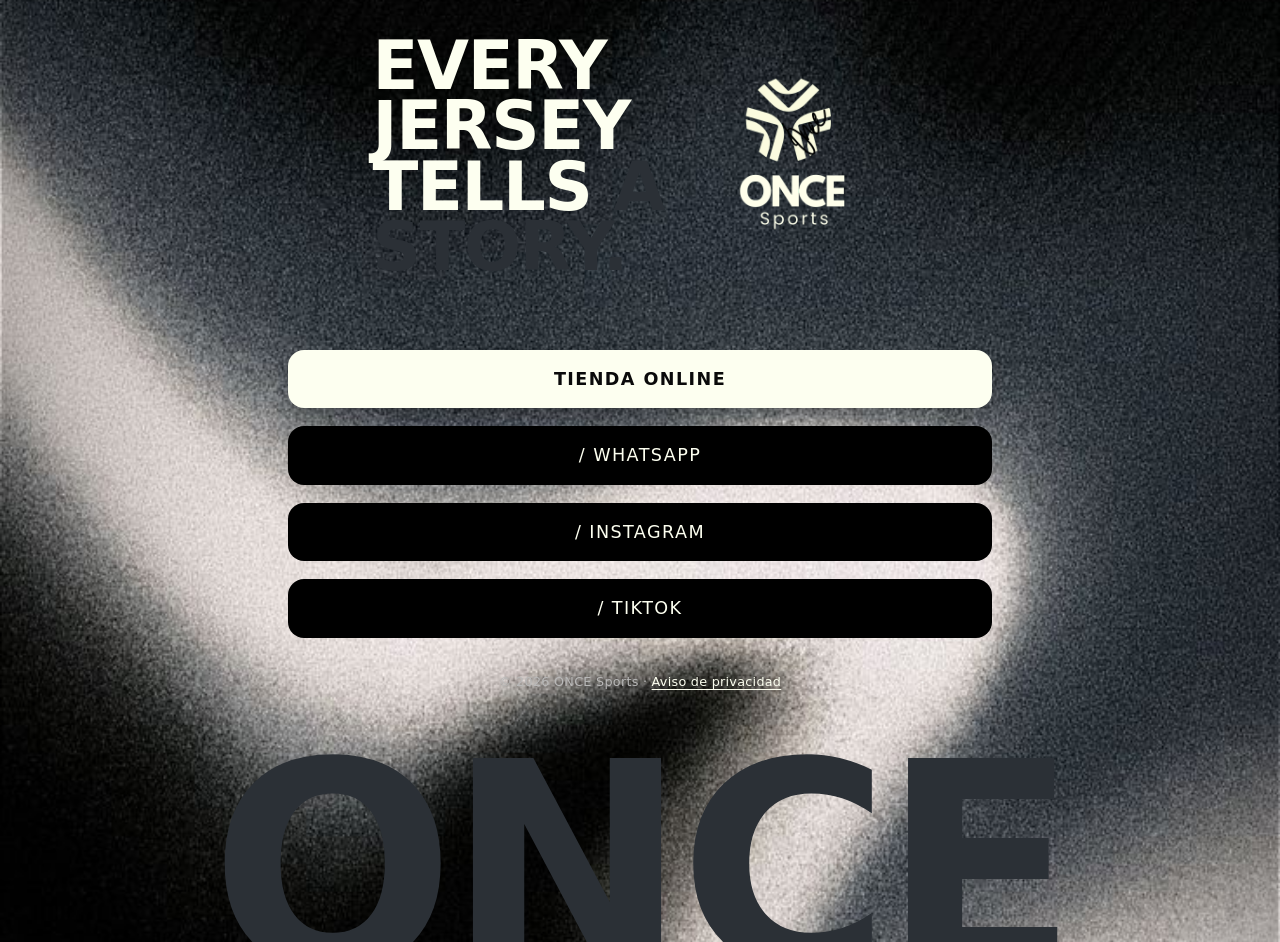
==== index.html @ 38f444e0 "add link in bio site: pages, styles, links and config" ====
<!DOCTYPE html>
<html lang="es">
<head>
  <meta charset="UTF-8">
  <meta name="viewport" content="width=device-width, initial-scale=1">
  <title>ONCE Sports | Todos nuestros enlaces</title>
  <meta name="description" content="Todos los enlaces de ONCE Sports en un solo lugar: tienda online, WhatsApp, Instagram y TikTok.">
  <meta name="theme-color" content="#0b0c0e">
  <link rel="canonical" href="https://humbertojlp.github.io/LinkTree_Once/">

  <!-- Open Graph -->
  <meta property="og:type" content="website">
  <meta property="og:site_name" content="ONCE Sports">
  <meta property="og:title" content="ONCE Sports | Todos nuestros enlaces">
  <meta property="og:description" content="Todos los enlaces de ONCE Sports en un solo lugar: tienda online, WhatsApp, Instagram y TikTok.">
  <meta property="og:url" content="https://humbertojlp.github.io/LinkTree_Once/">
  <meta property="og:image" content="https://humbertojlp.github.io/LinkTree_Once/assets/img/logo.png">
  <meta property="og:locale" content="es_BO">

  <!-- Twitter -->
  <meta name="twitter:card" content="summary">
  <meta name="twitter:title" content="ONCE Sports | Todos nuestros enlaces">
  <meta name="twitter:description" content="Todos los enlaces de ONCE Sports en un solo lugar: tienda online, WhatsApp, Instagram y TikTok.">
  <meta name="twitter:image" content="https://humbertojlp.github.io/LinkTree_Once/assets/img/logo.png">

  <!-- Iconos y PWA -->
  <link rel="icon" type="image/png" href="assets/img/logo.png">
  <link rel="apple-touch-icon" href="assets/img/logo.png">
  <link rel="manifest" href="manifest.webmanifest">

  <!-- Fuentes: al añadir los .woff2 en assets/fonts, descomenta el preload del peso 800 -->
  <!-- <link rel="preload" href="assets/fonts/poppins-800.woff2" as="font" type="font/woff2" crossorigin> -->

  <link rel="stylesheet" href="css/base.css">
  <link rel="stylesheet" href="css/themes/default.css">
</head>
<body>
  <main class="page">
    <div class="panel">
      <header class="masthead">
        <h1 class="masthead__title">
          EVERY<br>
          JERSEY<br>
          TELLS <span class="masthead__title--accent">A</span><br>
          <span class="masthead__title--accent">STORY.</span>
        </h1>
        <img class="masthead__logo" src="assets/img/logo.png" alt="ONCE Sports" width="208" height="208">
      </header>

      <nav id="links" aria-label="Enlaces">
        <noscript>
          <a class="btn btn--primary" href="[URL_TIENDA]" target="_blank" rel="noopener noreferrer">Tienda online</a>
          <a class="btn btn--secondary" href="https://wa.me/59157393927?text=Hola%20ONCE%20Sports%2C%20quiero%20m%C3%A1s%20informaci%C3%B3n" target="_blank" rel="noopener noreferrer">WhatsApp</a>
          <a class="btn btn--secondary" href="https://www.instagram.com/oncesports.bol/" target="_blank" rel="noopener noreferrer">Instagram</a>
          <a class="btn btn--secondary" href="https://www.tiktok.com/@once.sports" target="_blank" rel="noopener noreferrer">TikTok</a>
        </noscript>
      </nav>

      <footer class="footer">
        <p>© 2026 ONCE Sports · <a href="privacidad.html">Aviso de privacidad</a></p>
      </footer>
    </div>

    <div class="once-giant" aria-hidden="true">ONCE</div>
  </main>

  <script type="module" src="js/app.js"></script>
</body>
</html>
---- css/base.css ----
/* ==========================================================================
   ONCE Sports — base.css
   Reset, layout y componentes (solo usando variables del tema)
   Mobile first: estilos base sin media queries, ajustes con min-width
   ========================================================================== */

/* --------------------------------------------------------------------------
   Reset
   -------------------------------------------------------------------------- */

*,
*::before,
*::after {
  box-sizing: border-box;
}

* {
  margin: 0;
}

html {
  -webkit-text-size-adjust: 100%;
}

body {
  min-height: 100vh;
  font-family: var(--font-main);
  font-weight: 500;
  background-color: var(--color-bg-dark);
  color: var(--color-cream);
  -webkit-font-smoothing: antialiased;
  -moz-osx-font-smoothing: grayscale;
}

img,
svg {
  display: block;
  max-width: 100%;
}

/* --------------------------------------------------------------------------
   Página (móvil: pantalla completa vertical / ordenador: pantalla completa)
   -------------------------------------------------------------------------- */

.page {
  position: relative;
  display: flex;
  flex-direction: column;
  min-height: 100vh;
  min-height: 100dvh;
  overflow: hidden;
  background-color: var(--color-bg-dark);
  background-image: var(--bg-image);
  background-size: cover;
  background-position: center;
  background-repeat: no-repeat;
}

/* --------------------------------------------------------------------------
   Panel central: header (logo + titular) encima de los botones
   -------------------------------------------------------------------------- */

.panel {
  display: flex;
  flex: 1;
  flex-direction: column;
  align-items: center;
  justify-content: center;
  gap: var(--page-padding);
  width: 100%;
}

/* --------------------------------------------------------------------------
   Header: titular + logo
   -------------------------------------------------------------------------- */

.masthead {
  position: relative;
  z-index: 2;
  display: flex;
  align-items: center;
  justify-content: center;
  gap: 0.5rem;
  padding: var(--page-padding);
}

.masthead__title {
  font-size: var(--title-size);
  font-weight: 800;
  line-height: 0.9;
  letter-spacing: -0.02em;
  text-transform: uppercase;
  color: var(--color-cream);
}

.masthead__title--accent {
  color: var(--color-slate);
}

.masthead__logo {
  flex: 0 0 auto;
  width: var(--logo-size);
  height: auto;
}

/* --------------------------------------------------------------------------
   Zona de enlaces (botones: fase 3)
   -------------------------------------------------------------------------- */

#links {
  position: relative;
  z-index: 2;
  display: flex;
  flex-direction: column;
  justify-content: center;
  gap: var(--button-gap);
  width: var(--content-width);
  margin-inline: auto;
}

/* --------------------------------------------------------------------------
   Botones
   -------------------------------------------------------------------------- */

.btn {
  position: relative;
  display: flex;
  align-items: center;
  justify-content: center;
  width: 100%;
  overflow: hidden;
  min-height: var(--button-height);
  padding: 0.75rem 1.25rem;
  border-radius: var(--radius-button);
  font-family: var(--font-main);
  font-size: var(--btn-font);
  line-height: 1.2;
  text-transform: uppercase;
  text-decoration: none;
  letter-spacing: var(--btn-tracking);
  transition: transform 150ms ease, background-color 150ms ease,
    box-shadow 150ms ease, color 150ms ease;
  animation: btn-in 320ms ease backwards;
}

#links .btn:nth-child(1) {
  animation-delay: 0ms;
}

#links .btn:nth-child(2) {
  animation-delay: 70ms;
}

#links .btn:nth-child(3) {
  animation-delay: 140ms;
}

#links .btn:nth-child(4) {
  animation-delay: 210ms;
}

.btn--primary {
  background-color: var(--btn-primary-bg);
  color: var(--btn-primary-text);
  font-weight: 700;
  box-shadow: 0 6px 16px rgba(0, 0, 0, 0.25);
}

.btn--secondary {
  background-color: var(--btn-secondary-bg);
  color: var(--btn-secondary-text);
  font-weight: 500;
}

.btn--secondary::before {
  content: "/\00a0";
  display: inline-block;
  transition: transform 150ms ease;
}

.btn:hover {
  transform: translateY(-2px);
}

.btn--secondary:hover::before {
  transform: translateX(4px);
}

.btn--primary:hover {
  box-shadow: 0 10px 22px rgba(0, 0, 0, 0.3);
}

.btn:active {
  transform: translateY(0) scale(0.985);
}

.btn:focus-visible {
  outline: 3px solid var(--color-cream);
  outline-offset: 3px;
}

/* Barrido de brillo en el botón destacado */
.btn--primary::after {
  content: "";
  position: absolute;
  top: 0;
  bottom: 0;
  left: -60%;
  width: 45%;
  background: linear-gradient(
    100deg,
    transparent,
    rgba(255, 255, 255, 0.6),
    transparent
  );
  transform: skewX(-20deg);
  pointer-events: none;
}

.btn--primary:hover::after {
  animation: btn-sheen 650ms ease;
}

@keyframes btn-in {
  from {
    opacity: 0;
    transform: translateY(10px);
  }
}

@keyframes btn-sheen {
  from {
    transform: translateX(0) skewX(-20deg);
  }
  to {
    transform: translateX(360%) skewX(-20deg);
  }
}

@media (prefers-reduced-motion: reduce) {
  .btn {
    animation: none;
    transition: none;
  }

  .btn--primary:hover::after {
    animation: none;
  }
}

/* --------------------------------------------------------------------------
   "ONCE" gigante decorativo
   -------------------------------------------------------------------------- */

.once-giant {
  align-self: center;
  margin-top: var(--page-padding);
  margin-bottom: -0.12em;
  font-size: var(--giant-size);
  font-weight: 800;
  line-height: 0.75;
  letter-spacing: -0.03em;
  text-transform: uppercase;
  color: var(--color-slate);
  pointer-events: none;
  user-select: none;
}

/* --------------------------------------------------------------------------
   Pie de página
   -------------------------------------------------------------------------- */

.footer {
  position: relative;
  z-index: 2;
  padding: 0 var(--page-padding) var(--page-padding);
  font-size: 0.8rem;
  letter-spacing: 0.02em;
  text-align: center;
  color: var(--color-bg-light);
}

.footer a {
  color: var(--color-cream);
  text-underline-offset: 3px;
}

/* --------------------------------------------------------------------------
   Página legal (aviso de privacidad)
   -------------------------------------------------------------------------- */

.legal {
  max-width: 64ch;
  margin-inline: auto;
  padding: clamp(2rem, 8vh, 5rem) var(--page-padding);
  font-weight: 500;
  line-height: 1.65;
  color: var(--color-cream);
}

.legal__back {
  display: inline-block;
  margin-bottom: 2rem;
  font-weight: 700;
  color: var(--color-cream);
  text-underline-offset: 3px;
}

.legal h1 {
  margin-bottom: 0.4em;
  font-size: clamp(1.75rem, 6vw, 2.5rem);
  font-weight: 800;
  line-height: 1;
  letter-spacing: -0.02em;
  text-transform: uppercase;
}

.legal h2 {
  margin: 1.6em 0 0.4em;
  font-size: clamp(1.05rem, 3.5vw, 1.3rem);
  font-weight: 700;
  letter-spacing: 0.01em;
}

.legal p,
.legal ul {
  margin-bottom: 1em;
}

.legal ul {
  padding-left: 1.3em;
}

.legal a {
  color: var(--color-cream);
  text-underline-offset: 3px;
}

.legal small {
  color: var(--color-bg-light);
}

/* --------------------------------------------------------------------------
   Responsive (pantallas grandes)
   -------------------------------------------------------------------------- */

@media (min-width: 768px) {
  #links {
    width: var(--content-max);
    max-width: 90%;
  }
}
---- css/themes/default.css ----
/* ==========================================================================
   ONCE Sports — themes/default.css
   Solo tokens de diseño, @font-face y valores visuales.
   ========================================================================== */

/* --------------------------------------------------------------------------
   Fuentes (Poppins 500 / 700 / 800)
   -------------------------------------------------------------------------- */

@font-face {
  font-family: "Poppins";
  src: url("../../assets/fonts/poppins-500.woff2") format("woff2");
  font-weight: 500;
  font-style: normal;
  font-display: swap;
}

@font-face {
  font-family: "Poppins";
  src: url("../../assets/fonts/poppins-700.woff2") format("woff2");
  font-weight: 700;
  font-style: normal;
  font-display: swap;
}

@font-face {
  font-family: "Poppins";
  src: url("../../assets/fonts/poppins-800.woff2") format("woff2");
  font-weight: 800;
  font-style: normal;
  font-display: swap;
}

/* --------------------------------------------------------------------------
   Tokens
   -------------------------------------------------------------------------- */

:root {
  /* Colores */
  --color-cream: #fdfff0;
  --color-black: #000000;
  --color-ink: #0a0a0a;
  --color-slate: #2b3036;
  --color-bg-dark: #0b0c0e;
  --color-bg-light: #b8b8b8;

  /* Tipografía */
  --font-main: "Poppins", system-ui, sans-serif;

  /* Layout */
  --radius-button: 16px;
  --button-height: 48px;
  --button-gap: 14px;
  --content-width: 80%;
  --content-max: 34rem;
  --page-padding: clamp(1.25rem, 6vw, 2.5rem);

  /* Botones */
  --btn-primary-bg: var(--color-cream);
  --btn-primary-text: var(--color-ink);
  --btn-secondary-bg: var(--color-black);
  --btn-secondary-text: var(--color-cream);
  --btn-tracking: 0.08em;
  --btn-font: 0.95rem;

  /* Valores visuales (vw = ancho de la columna .page) */
  --bg-image: url("../../assets/img/bg.jpg");
  --title-size: clamp(1.75rem, 9vw, 3.5rem);
  --logo-size: calc(var(--title-size) * 5.5);
  --giant-size: 38vw;
}

/* --------------------------------------------------------------------------
   Modo ordenador (pantalla completa)
   -------------------------------------------------------------------------- */

@media (min-width: 768px) {
  :root {
    --page-padding: clamp(2rem, 4vh, 4rem);
    --title-size: clamp(3rem, 5.25vw, 8rem);
    --logo-size: calc(var(--title-size) * 3.5);
    --giant-size: min(38vw, 32vh);
    --button-height: clamp(3.5rem, 6.5vh, 5rem);
    --button-gap: clamp(1rem, 2vh, 1.5rem);
    --content-max: 44rem;
    --btn-font: clamp(1.1rem, 1.8vh, 1.4rem);
  }
}
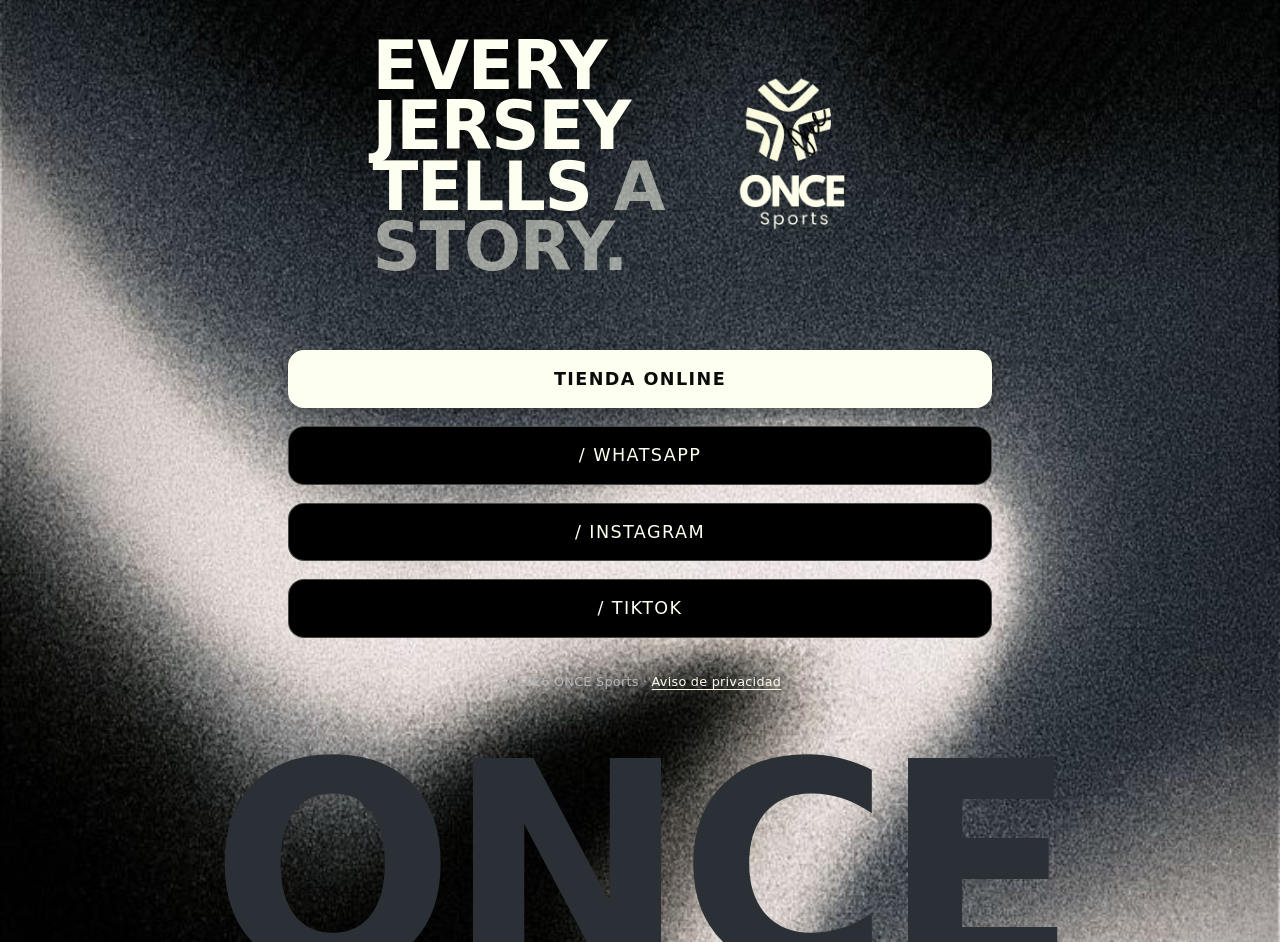
==== commit 2d2bd09a: "fix contrast and add PWA icons and og image" ====
--- a/index.html
+++ b/index.html
@@ -14,18 +14,23 @@
   <meta property="og:title" content="ONCE Sports | Todos nuestros enlaces">
   <meta property="og:description" content="Todos los enlaces de ONCE Sports en un solo lugar: tienda online, WhatsApp, Instagram y TikTok.">
   <meta property="og:url" content="https://humbertojlp.github.io/LinkTree_Once/">
-  <meta property="og:image" content="https://humbertojlp.github.io/LinkTree_Once/assets/img/logo.png">
+  <meta property="og:image" content="https://humbertojlp.github.io/LinkTree_Once/assets/img/og-image.png">
+  <meta property="og:image:type" content="image/png">
+  <meta property="og:image:width" content="1200">
+  <meta property="og:image:height" content="630">
+  <meta property="og:image:alt" content="ONCE Sports">
   <meta property="og:locale" content="es_BO">
 
   <!-- Twitter -->
-  <meta name="twitter:card" content="summary">
+  <meta name="twitter:card" content="summary_large_image">
   <meta name="twitter:title" content="ONCE Sports | Todos nuestros enlaces">
   <meta name="twitter:description" content="Todos los enlaces de ONCE Sports en un solo lugar: tienda online, WhatsApp, Instagram y TikTok.">
-  <meta name="twitter:image" content="https://humbertojlp.github.io/LinkTree_Once/assets/img/logo.png">
+  <meta name="twitter:image" content="https://humbertojlp.github.io/LinkTree_Once/assets/img/og-image.png">
+  <meta name="twitter:image:alt" content="ONCE Sports">
 
   <!-- Iconos y PWA -->
-  <link rel="icon" type="image/png" href="assets/img/logo.png">
-  <link rel="apple-touch-icon" href="assets/img/logo.png">
+  <link rel="icon" type="image/png" sizes="192x192" href="assets/icons/icon-192.png">
+  <link rel="apple-touch-icon" sizes="180x180" href="assets/icons/apple-touch-icon.png">
   <link rel="manifest" href="manifest.webmanifest">
 
   <!-- Fuentes: al añadir los .woff2 en assets/fonts, descomenta el preload del peso 800 -->
--- a/css/base.css
+++ b/css/base.css
@@ -94,7 +94,7 @@
 }
 
 .masthead__title--accent {
-  color: var(--color-slate);
+  color: var(--color-cream-muted);
 }
 
 .masthead__logo {
@@ -167,6 +167,7 @@
 }
 
 .btn--secondary {
+  border: 1px solid var(--btn-secondary-border);
   background-color: var(--btn-secondary-bg);
   color: var(--btn-secondary-text);
   font-weight: 500;
--- a/css/themes/default.css
+++ b/css/themes/default.css
@@ -43,6 +43,7 @@
   --color-slate: #2b3036;
   --color-bg-dark: #0b0c0e;
   --color-bg-light: #b8b8b8;
+  --color-cream-muted: rgba(253, 255, 240, 0.55);
 
   /* Tipografía */
   --font-main: "Poppins", system-ui, sans-serif;
@@ -60,6 +61,7 @@
   --btn-primary-text: var(--color-ink);
   --btn-secondary-bg: var(--color-black);
   --btn-secondary-text: var(--color-cream);
+  --btn-secondary-border: rgba(253, 255, 240, 0.28);
   --btn-tracking: 0.08em;
   --btn-font: 0.95rem;
 
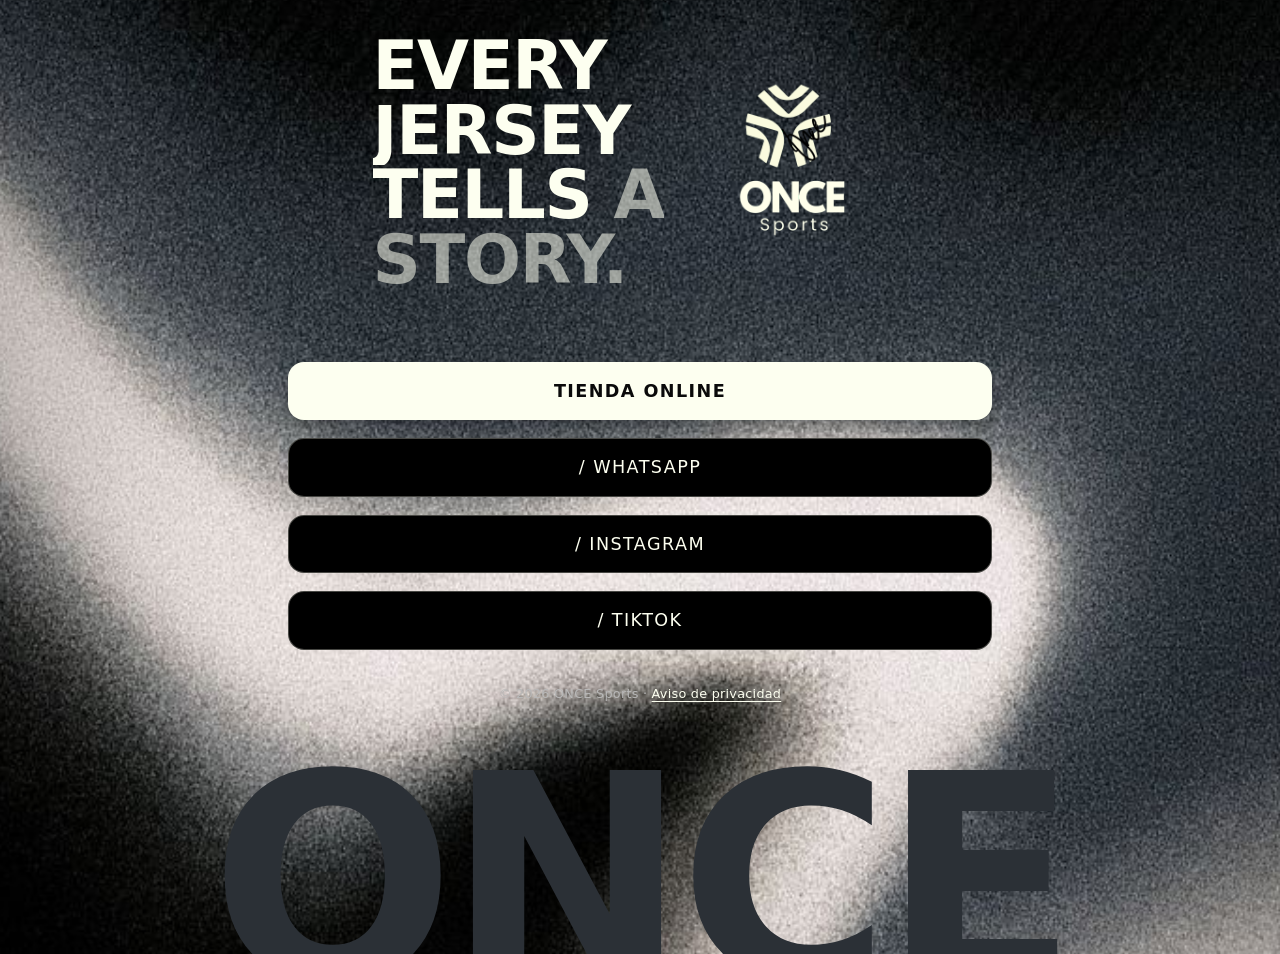
==== commit 5f958d9f: "fix: correct background image and add entrance animations" ====
--- a/index.html
+++ b/index.html
@@ -44,10 +44,10 @@
     <div class="panel">
       <header class="masthead">
         <h1 class="masthead__title">
-          EVERY<br>
-          JERSEY<br>
-          TELLS <span class="masthead__title--accent">A</span><br>
-          <span class="masthead__title--accent">STORY.</span>
+          <span class="masthead__line"><span class="masthead__line-inner">EVERY</span></span>
+          <span class="masthead__line"><span class="masthead__line-inner">JERSEY</span></span>
+          <span class="masthead__line"><span class="masthead__line-inner">TELLS <span class="masthead__title--accent">A</span></span></span>
+          <span class="masthead__line"><span class="masthead__line-inner masthead__title--accent">STORY.</span></span>
         </h1>
         <img class="masthead__logo" src="assets/img/logo.png" alt="ONCE Sports" width="208" height="208">
       </header>
--- a/css/base.css
+++ b/css/base.css
@@ -50,10 +50,22 @@
   min-height: 100dvh;
   overflow: hidden;
   background-color: var(--color-bg-dark);
-  background-image: var(--bg-image);
+}
+
+.page::before {
+  content: "";
+  position: absolute;
+  top: -4%;
+  right: -4%;
+  bottom: -4%;
+  left: -4%;
+  z-index: 0;
+  background-image: url("../assets/img/bg.jpg");
   background-size: cover;
   background-position: center;
   background-repeat: no-repeat;
+  pointer-events: none;
+  animation: ken-burns 40s var(--ease-in-out) infinite alternate;
 }
 
 /* --------------------------------------------------------------------------
@@ -93,6 +105,34 @@
   color: var(--color-cream);
 }
 
+.masthead__line {
+  display: block;
+  overflow: hidden;
+  padding-block: 0.06em;
+  margin-block: -0.06em;
+}
+
+.masthead__line-inner {
+  display: block;
+  animation: line-reveal var(--dur-line) var(--ease-out-quart) backwards;
+}
+
+.masthead__line:nth-child(1) .masthead__line-inner {
+  animation-delay: 0ms;
+}
+
+.masthead__line:nth-child(2) .masthead__line-inner {
+  animation-delay: 90ms;
+}
+
+.masthead__line:nth-child(3) .masthead__line-inner {
+  animation-delay: 180ms;
+}
+
+.masthead__line:nth-child(4) .masthead__line-inner {
+  animation-delay: 270ms;
+}
+
 .masthead__title--accent {
   color: var(--color-cream-muted);
 }
@@ -101,6 +141,7 @@
   flex: 0 0 auto;
   width: var(--logo-size);
   height: auto;
+  animation: logo-in var(--dur-logo) var(--ease-out-quart) 400ms backwards;
 }
 
 /* --------------------------------------------------------------------------
@@ -144,19 +185,19 @@
 }
 
 #links .btn:nth-child(1) {
-  animation-delay: 0ms;
+  animation-delay: 550ms;
 }
 
 #links .btn:nth-child(2) {
-  animation-delay: 70ms;
+  animation-delay: 620ms;
 }
 
 #links .btn:nth-child(3) {
-  animation-delay: 140ms;
+  animation-delay: 690ms;
 }
 
 #links .btn:nth-child(4) {
-  animation-delay: 210ms;
+  animation-delay: 760ms;
 }
 
 .btn--primary {
@@ -238,15 +279,48 @@
   }
 }
 
+@keyframes line-reveal {
+  from {
+    transform: translateY(115%);
+  }
+}
+
+@keyframes logo-in {
+  from {
+    transform: scale(0.92);
+    opacity: 0;
+  }
+}
+
+@keyframes giant-in {
+  from {
+    transform: translateY(18%);
+    opacity: 0;
+  }
+}
+
+@keyframes fade-in {
+  from {
+    opacity: 0;
+  }
+}
+
+@keyframes ken-burns {
+  from {
+    transform: scale(1) translate(0, 0);
+  }
+  to {
+    transform: scale(1.08) translate(-1.5%, -1%);
+  }
+}
+
 @media (prefers-reduced-motion: reduce) {
-  .btn {
+  *,
+  *::before,
+  *::after {
     animation: none;
     transition: none;
   }
-
-  .btn--primary:hover::after {
-    animation: none;
-  }
 }
 
 /* --------------------------------------------------------------------------
@@ -254,6 +328,8 @@
    -------------------------------------------------------------------------- */
 
 .once-giant {
+  position: relative;
+  z-index: 1;
   align-self: center;
   margin-top: var(--page-padding);
   margin-bottom: -0.12em;
@@ -265,6 +341,7 @@
   color: var(--color-slate);
   pointer-events: none;
   user-select: none;
+  animation: giant-in var(--dur-giant) var(--ease-out-quart) 750ms backwards;
 }
 
 /* --------------------------------------------------------------------------
@@ -279,6 +356,7 @@
   letter-spacing: 0.02em;
   text-align: center;
   color: var(--color-bg-light);
+  animation: fade-in var(--dur-fade) ease 900ms backwards;
 }
 
 .footer a {
--- a/css/themes/default.css
+++ b/css/themes/default.css
@@ -66,10 +66,17 @@
   --btn-font: 0.95rem;
 
   /* Valores visuales (vw = ancho de la columna .page) */
-  --bg-image: url("../../assets/img/bg.jpg");
   --title-size: clamp(1.75rem, 9vw, 3.5rem);
   --logo-size: calc(var(--title-size) * 5.5);
   --giant-size: 38vw;
+
+  /* Animaciones */
+  --ease-out-quart: cubic-bezier(0.22, 1, 0.36, 1);
+  --ease-in-out: ease-in-out;
+  --dur-line: 650ms;
+  --dur-logo: 700ms;
+  --dur-giant: 900ms;
+  --dur-fade: 600ms;
 }
 
 /* --------------------------------------------------------------------------
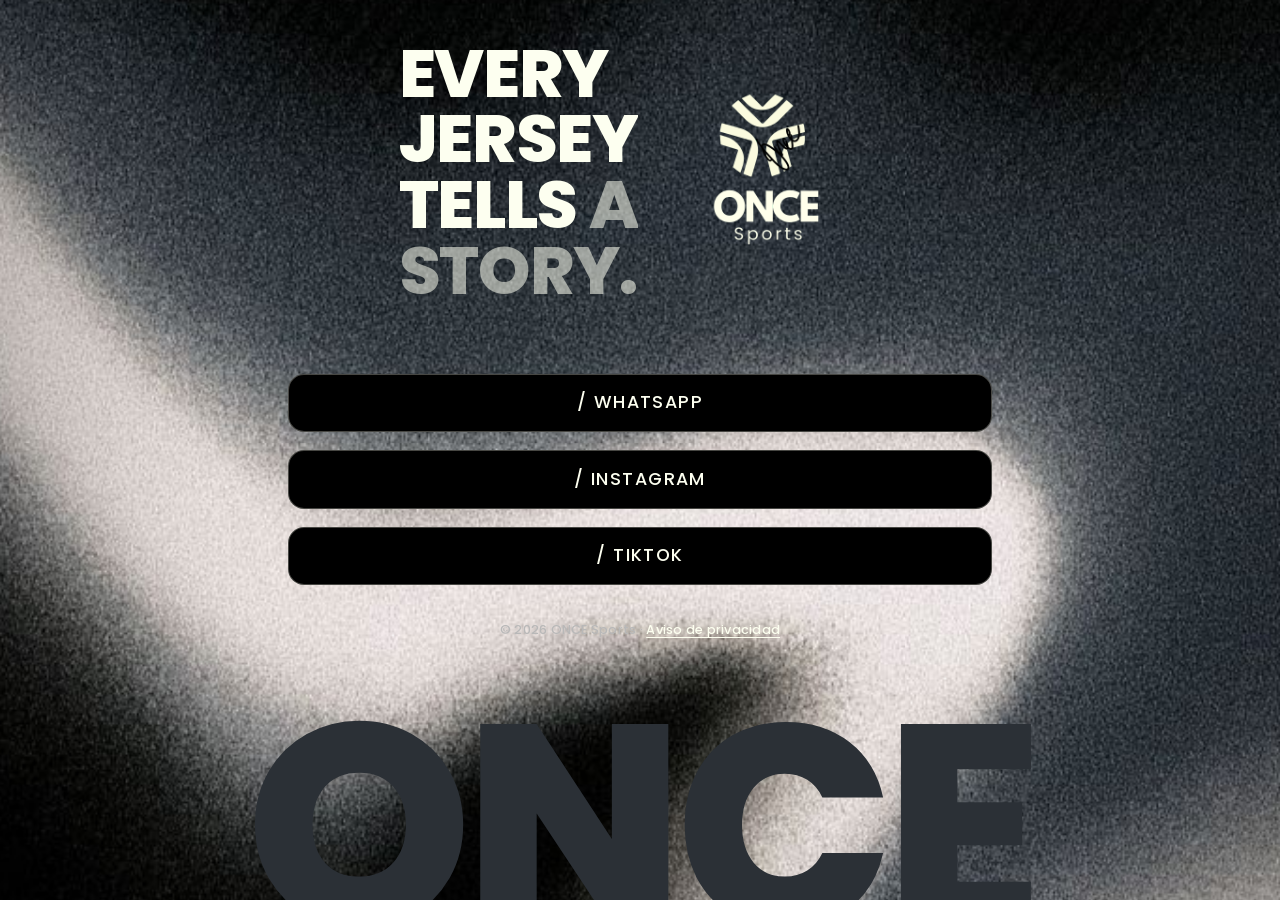
==== commit 3d3fde6a: "feat: prepare production save - Hide store link until real URL is available - Add Poppins woff2 font" ====
--- a/index.html
+++ b/index.html
@@ -29,12 +29,13 @@
   <meta name="twitter:image:alt" content="ONCE Sports">
 
   <!-- Iconos y PWA -->
+  <link rel="icon" href="favicon.ico" sizes="any">
   <link rel="icon" type="image/png" sizes="192x192" href="assets/icons/icon-192.png">
   <link rel="apple-touch-icon" sizes="180x180" href="assets/icons/apple-touch-icon.png">
   <link rel="manifest" href="manifest.webmanifest">
 
-  <!-- Fuentes: al añadir los .woff2 en assets/fonts, descomenta el preload del peso 800 -->
-  <!-- <link rel="preload" href="assets/fonts/poppins-800.woff2" as="font" type="font/woff2" crossorigin> -->
+  <!-- Fuentes: preload del peso 800 (usado en el titular) -->
+  <link rel="preload" href="assets/fonts/poppins-800.woff2" as="font" type="font/woff2" crossorigin>
 
   <link rel="stylesheet" href="css/base.css">
   <link rel="stylesheet" href="css/themes/default.css">
@@ -54,7 +55,6 @@
 
       <nav id="links" aria-label="Enlaces">
         <noscript>
-          <a class="btn btn--primary" href="[URL_TIENDA]" target="_blank" rel="noopener noreferrer">Tienda online</a>
           <a class="btn btn--secondary" href="https://wa.me/59157393927?text=Hola%20ONCE%20Sports%2C%20quiero%20m%C3%A1s%20informaci%C3%B3n" target="_blank" rel="noopener noreferrer">WhatsApp</a>
           <a class="btn btn--secondary" href="https://www.instagram.com/oncesports.bol/" target="_blank" rel="noopener noreferrer">Instagram</a>
           <a class="btn btn--secondary" href="https://www.tiktok.com/@once.sports" target="_blank" rel="noopener noreferrer">TikTok</a>
--- a/css/base.css
+++ b/css/base.css
@@ -20,10 +20,12 @@
 
 html {
   -webkit-text-size-adjust: 100%;
+  background-color: var(--color-bg-dark);
 }
 
 body {
   min-height: 100vh;
+  min-height: 100dvh;
   font-family: var(--font-main);
   font-weight: 500;
   background-color: var(--color-bg-dark);
@@ -52,9 +54,24 @@
   background-color: var(--color-bg-dark);
 }
 
+@supports not (height: 100dvh) {
+  html,
+  body {
+    height: 100%;
+  }
+
+  body {
+    min-height: 100%;
+  }
+
+  .page {
+    min-height: 100%;
+  }
+}
+
 .page::before {
   content: "";
-  position: absolute;
+  position: fixed;
   top: -4%;
   right: -4%;
   bottom: -4%;
@@ -65,7 +82,8 @@
   background-position: center;
   background-repeat: no-repeat;
   pointer-events: none;
-  animation: ken-burns 40s var(--ease-in-out) infinite alternate;
+  will-change: transform;
+  animation: ken-burns 45s var(--ease-in-out) infinite alternate;
 }
 
 /* --------------------------------------------------------------------------
@@ -108,13 +126,13 @@
 .masthead__line {
   display: block;
   overflow: hidden;
-  padding-block: 0.06em;
-  margin-block: -0.06em;
+  padding-block: 0.08em;
+  margin-block: -0.08em;
 }
 
 .masthead__line-inner {
   display: block;
-  animation: line-reveal var(--dur-line) var(--ease-out-quart) backwards;
+  animation: line-reveal var(--dur-title) var(--ease-out) backwards;
 }
 
 .masthead__line:nth-child(1) .masthead__line-inner {
@@ -122,15 +140,15 @@
 }
 
 .masthead__line:nth-child(2) .masthead__line-inner {
-  animation-delay: 90ms;
+  animation-delay: 70ms;
 }
 
 .masthead__line:nth-child(3) .masthead__line-inner {
-  animation-delay: 180ms;
+  animation-delay: 140ms;
 }
 
 .masthead__line:nth-child(4) .masthead__line-inner {
-  animation-delay: 270ms;
+  animation-delay: 210ms;
 }
 
 .masthead__title--accent {
@@ -141,7 +159,7 @@
   flex: 0 0 auto;
   width: var(--logo-size);
   height: auto;
-  animation: logo-in var(--dur-logo) var(--ease-out-quart) 400ms backwards;
+  animation: logo-in var(--dur-logo) var(--ease-out) 250ms backwards;
 }
 
 /* --------------------------------------------------------------------------
@@ -179,25 +197,26 @@
   text-transform: uppercase;
   text-decoration: none;
   letter-spacing: var(--btn-tracking);
-  transition: transform 150ms ease, background-color 150ms ease,
-    box-shadow 150ms ease, color 150ms ease;
-  animation: btn-in 320ms ease backwards;
+  transition: transform 200ms var(--ease-out),
+    background-color 200ms var(--ease-out), box-shadow 200ms var(--ease-out),
+    color 200ms var(--ease-out);
+  animation: btn-in var(--dur-btn) var(--ease-out) backwards;
 }
 
 #links .btn:nth-child(1) {
-  animation-delay: 550ms;
+  animation-delay: 350ms;
 }
 
 #links .btn:nth-child(2) {
-  animation-delay: 620ms;
+  animation-delay: 415ms;
 }
 
 #links .btn:nth-child(3) {
-  animation-delay: 690ms;
+  animation-delay: 480ms;
 }
 
 #links .btn:nth-child(4) {
-  animation-delay: 760ms;
+  animation-delay: 545ms;
 }
 
 .btn--primary {
@@ -217,7 +236,7 @@
 .btn--secondary::before {
   content: "/\00a0";
   display: inline-block;
-  transition: transform 150ms ease;
+  transition: transform 200ms var(--ease-out);
 }
 
 .btn:hover {
@@ -260,13 +279,13 @@
 }
 
 .btn--primary:hover::after {
-  animation: btn-sheen 650ms ease;
+  animation: btn-sheen 700ms var(--ease-out);
 }
 
 @keyframes btn-in {
   from {
     opacity: 0;
-    transform: translateY(10px);
+    transform: translateY(14px);
   }
 }
 
@@ -287,15 +306,15 @@
 
 @keyframes logo-in {
   from {
-    transform: scale(0.92);
     opacity: 0;
+    transform: scale(0.96) translateY(6px);
   }
 }
 
 @keyframes giant-in {
   from {
-    transform: translateY(18%);
     opacity: 0;
+    transform: translateY(14%);
   }
 }
 
@@ -307,7 +326,7 @@
 
 @keyframes ken-burns {
   from {
-    transform: scale(1) translate(0, 0);
+    transform: scale(1.02) translate(0, 0);
   }
   to {
     transform: scale(1.08) translate(-1.5%, -1%);
@@ -341,7 +360,7 @@
   color: var(--color-slate);
   pointer-events: none;
   user-select: none;
-  animation: giant-in var(--dur-giant) var(--ease-out-quart) 750ms backwards;
+  animation: giant-in var(--dur-giant) var(--ease-out) 600ms backwards;
 }
 
 /* --------------------------------------------------------------------------
@@ -356,7 +375,7 @@
   letter-spacing: 0.02em;
   text-align: center;
   color: var(--color-bg-light);
-  animation: fade-in var(--dur-fade) ease 900ms backwards;
+  animation: fade-in var(--dur-fade) var(--ease-out) 750ms backwards;
 }
 
 .footer a {
--- a/css/themes/default.css
+++ b/css/themes/default.css
@@ -71,12 +71,13 @@
   --giant-size: 38vw;
 
   /* Animaciones */
-  --ease-out-quart: cubic-bezier(0.22, 1, 0.36, 1);
-  --ease-in-out: ease-in-out;
-  --dur-line: 650ms;
-  --dur-logo: 700ms;
-  --dur-giant: 900ms;
-  --dur-fade: 600ms;
+  --ease-out: cubic-bezier(0.16, 1, 0.3, 1);
+  --ease-in-out: cubic-bezier(0.45, 0, 0.55, 1);
+  --dur-title: 700ms;
+  --dur-logo: 800ms;
+  --dur-btn: 550ms;
+  --dur-giant: 1000ms;
+  --dur-fade: 700ms;
 }
 
 /* --------------------------------------------------------------------------
